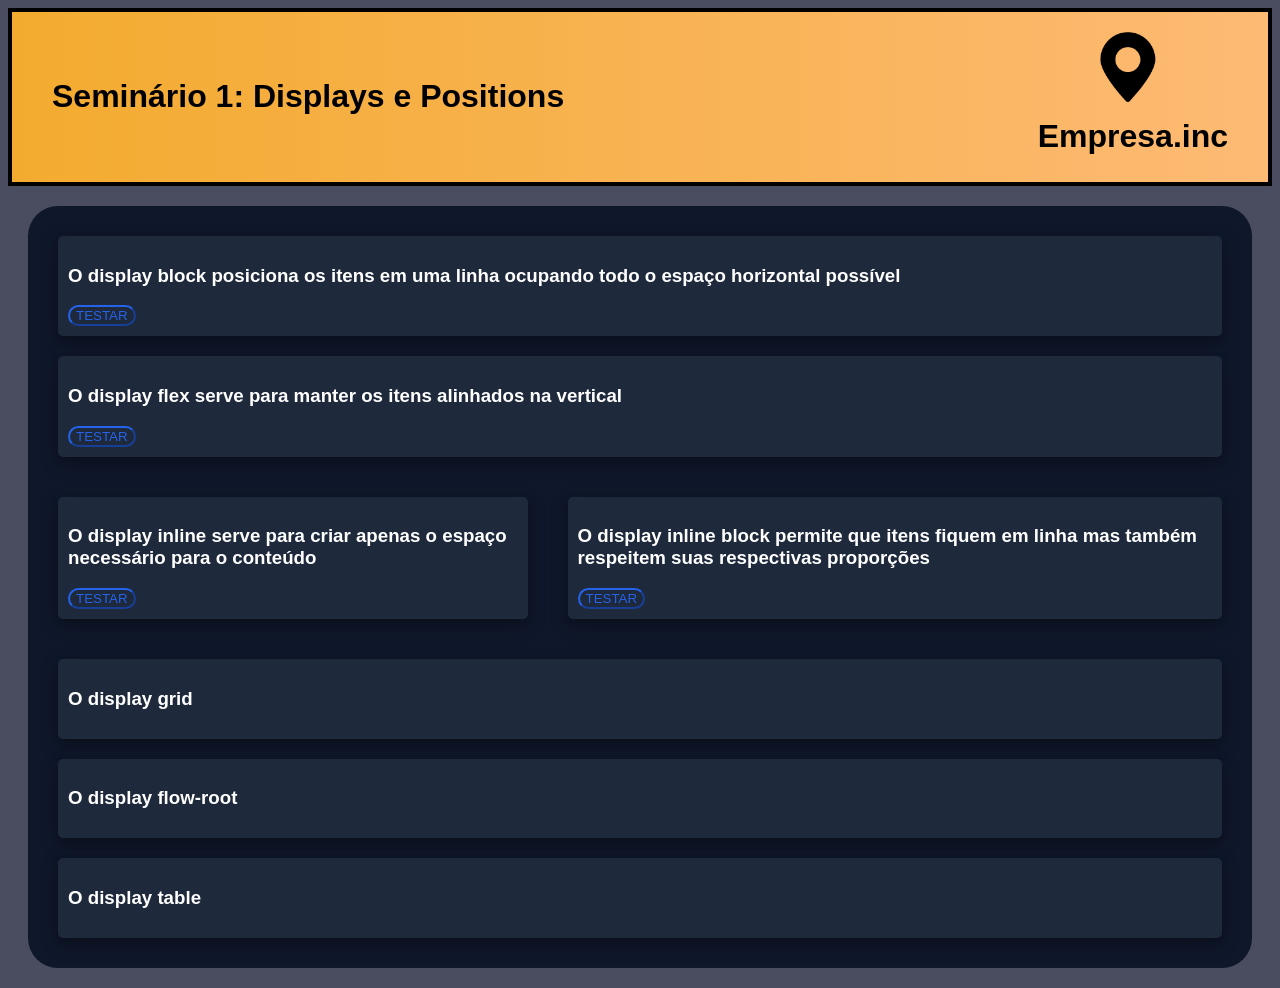
==== index.html @ 2e7610c3 "index" ====
<html lang="en">
<head>
    <meta charset="UTF-8">
    <meta name="viewport" content="width=device-width, initial-scale=1.0">
      <title>Site de position</title>
       <link rel="shortcut icon" type="image/png" href="assets/Icon.ico">
    <link rel="stylesheet" href="style.css">
   
  
</head>
<header>
<div class="orange"> 
    <h1> Seminário 1: Displays e Positions </h1>
    <div>
        <img class="logo" src="assets/Logo.png" alt="Logo">
        <h1 class="logotext"> Empresa.inc </h1>
    </div>
            
</div>
</header>
<body>
        <div class="verde">
       <div class="bloco block amarelo">
       <h3>O display block posiciona os itens em uma linha ocupando todo o espaço horizontal possível</h3>
       <a href='block.html'><button>TESTAR</button></a>
       </div>
        <div class="bloco amarelo">
            <div class="flex">
            <h3>O display flex serve para manter os itens alinhados na vertical</h3>
        </div>
          <a href='flex.html'><button>TESTAR</button></a>
       </div>
       <div>
       <div class="flex">
                <div class="bloco inline amarelo">
                <h3>O display inline serve para criar apenas o espaço necessário para o conteúdo</h3>
                  <a href='inline.html'><button>TESTAR</button></a> 
           </div>
           <div class="bloco inline-block amarelo">
                <h3>O display inline block permite que itens fiquem em linha mas também respeitem suas respectivas proporções</h3>
                   <a href='inline-block.html'><button>TESTAR</button></a>
            </div>   
       </div>
    </div>
    <div class="bloco amarelo">
        <h3>O display grid</h3>
        </div>
        <div class="bloco amarelo">
          <h3>O display flow-root</h3>
          </div>
          <div class="bloco amarelo">
           <h3>O display table</h3>
         </div>
    </div>
</body>
</html>
---- style.css ----
body{
        background-color: #494D5F;
        font-family: 'Segoe UI', Tahoma, Geneva, Verdana, sans-serif;
}
.bloco{
    background-color: antiquewhite;
    padding: 10px;
    margin: 20px;
    justify-items:center;
    border-radius: 5px;
}
.block{
    display: block;
    padding: 10px;
}
.verde{
    background-color:#0F172A;
    padding: 10px;
    margin: 20px;
    border-radius:30px;

}
.flex{
    display: flex;
    align-items: center;
}
.amarelo{
    background-color: #1E293B;
    color: white;
    box-shadow: 0 4px 8px 0 rgba(0, 0, 0, 0.2), 0 6px 20px 0 rgba(0, 0, 0, 0.19);
}
button {
    color:#2563EB;
    background-color: transparent;
    border-color:#2563EB;
    border-radius:30px;
    cursor: pointer;
    
}
button:hover {
    background-color: #2563EB;
    color: rgb(141, 208, 255);
    transition: all;
    transition-duration: 0.5s;
}
.img{
    height: 120px;
    width: 120px;
}
.blue{
    background-color: rgb(119, 119, 173);
    padding: 12px;
}
.orange{
    
    background: linear-gradient(90deg, #f3ab2f, #FDBA74);
    display: flex;
    justify-content: space-between;
    align-items: center;
    padding: 5px;
    padding-left: 40px;
    padding-right: 40px;
    border: 4px solid rgb(0, 0, 0)
}
.flex{
    display: flex;
}
.logo{
    height: 80px;
    width: 80px;
    position: relative;
    left: 50px;
    top: 10px;
}
.inline{
    display: inline;
}
.inline-block{
    display: inline-block;
}
.um{
    height: 100px;
    width: 80px;
}
.dois{
    height: 80px;
    width: 100px;
}
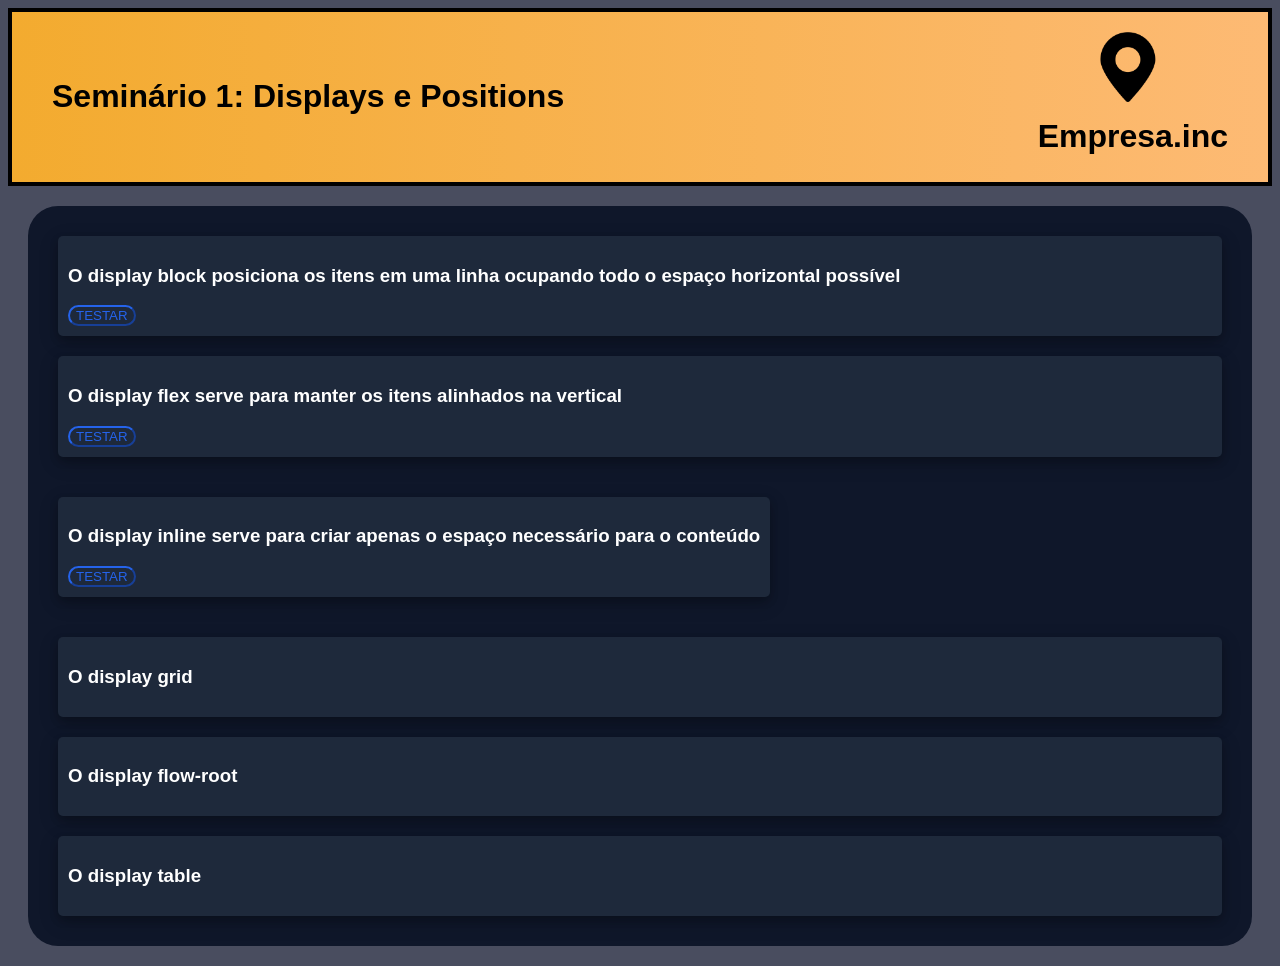
==== commit 6a3da738: "remove" ====
--- a/index.html
+++ b/index.html
@@ -36,10 +36,6 @@
                 <h3>O display inline serve para criar apenas o espaço necessário para o conteúdo</h3>
                   <a href='inline.html'><button>TESTAR</button></a> 
            </div>
-           <div class="bloco inline-block amarelo">
-                <h3>O display inline block permite que itens fiquem em linha mas também respeitem suas respectivas proporções</h3>
-                   <a href='inline-block.html'><button>TESTAR</button></a>
-            </div>   
        </div>
     </div>
     <div class="bloco amarelo">
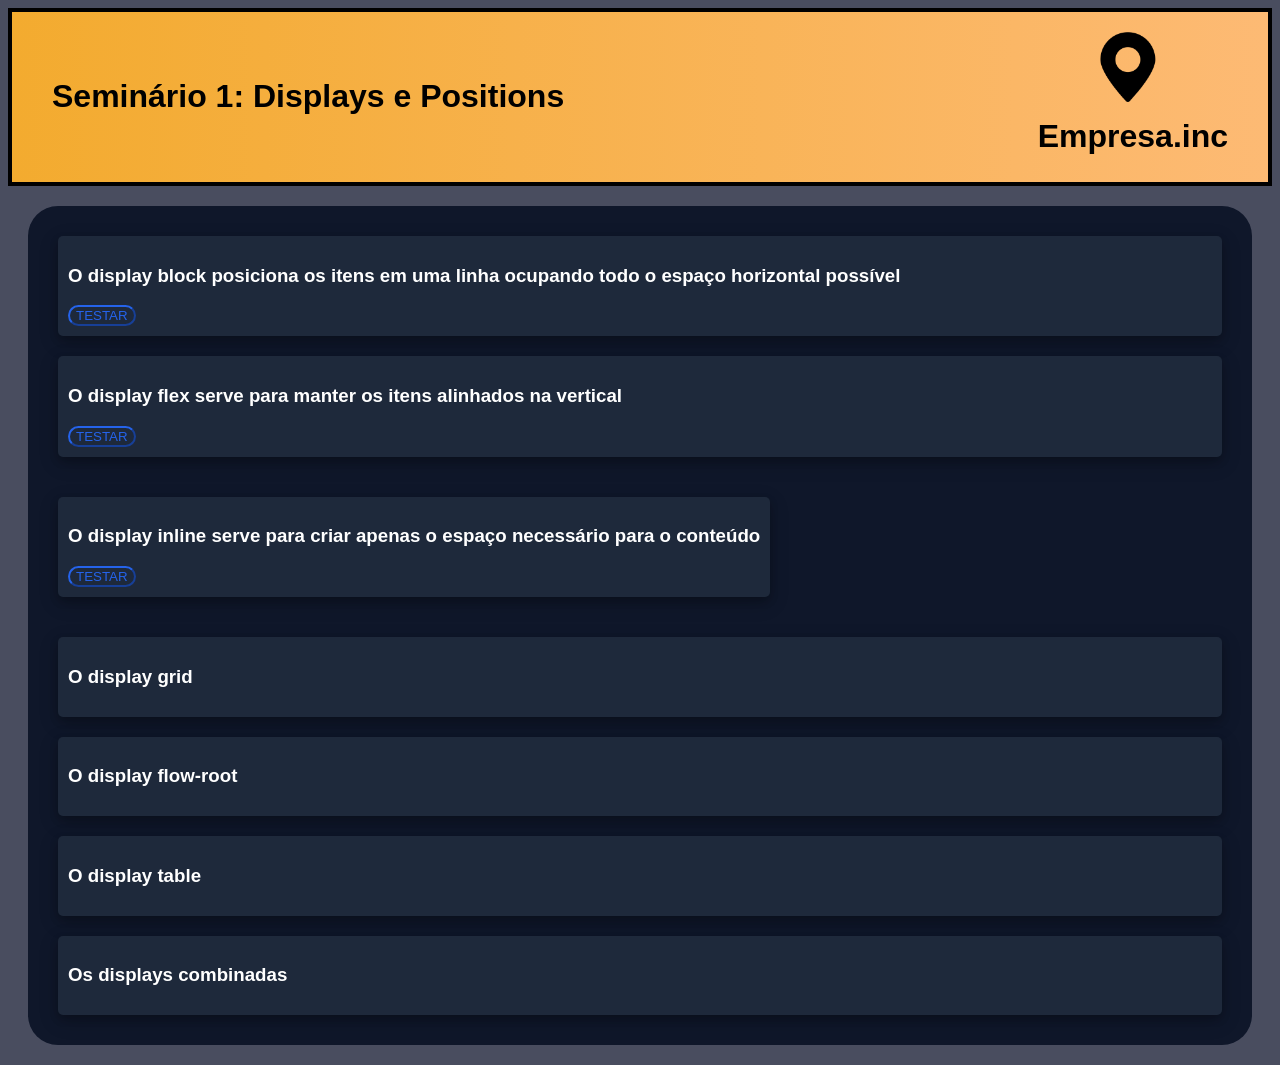
==== commit e0eed5e1: "add displays combinados" ====
--- a/index.html
+++ b/index.html
@@ -47,6 +47,9 @@
           <div class="bloco amarelo">
            <h3>O display table</h3>
          </div>
+          <div class="bloco amarelo">
+           <h3>Os displays combinadas</h3>
+         </div>
     </div>
 </body>
 </html>
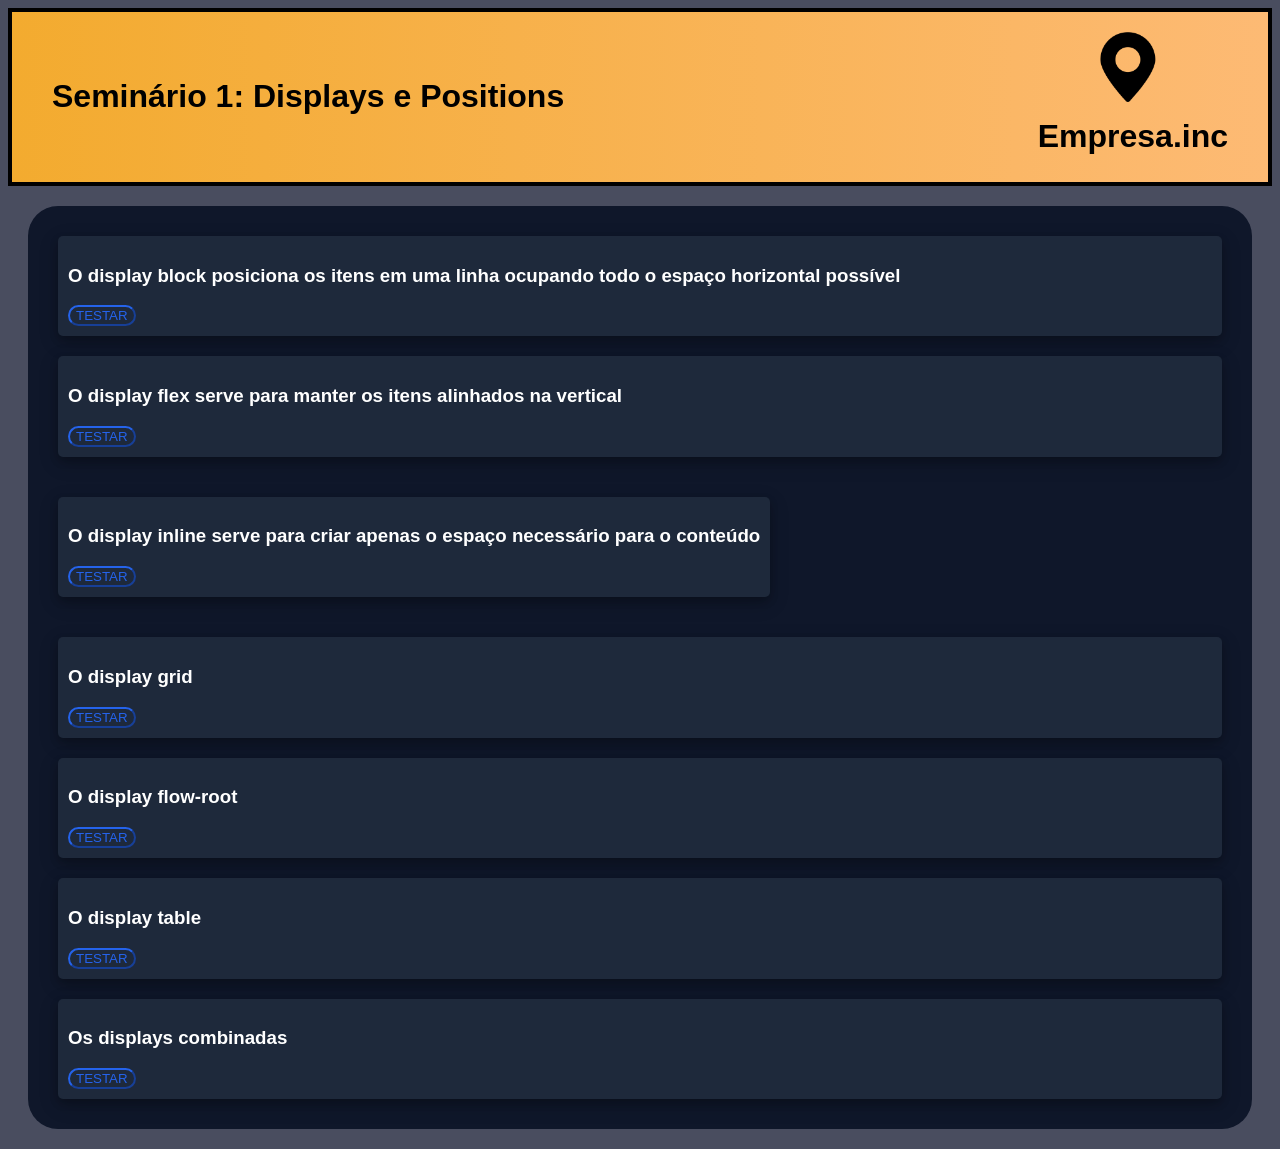
==== commit 1465c4f9: "add grids e etc" ====
--- a/index.html
+++ b/index.html
@@ -40,15 +40,19 @@
     </div>
     <div class="bloco amarelo">
         <h3>O display grid</h3>
+         <a href='grid.html'><button>TESTAR</button></a> 
         </div>
         <div class="bloco amarelo">
           <h3>O display flow-root</h3>
+           <a href='flow-root.html'><button>TESTAR</button></a> 
           </div>
           <div class="bloco amarelo">
            <h3>O display table</h3>
+            <a href='table.html'><button>TESTAR</button></a> 
          </div>
           <div class="bloco amarelo">
            <h3>Os displays combinadas</h3>
+            <a href='combinacao.html'><button>TESTAR</button></a> 
          </div>
     </div>
 </body>
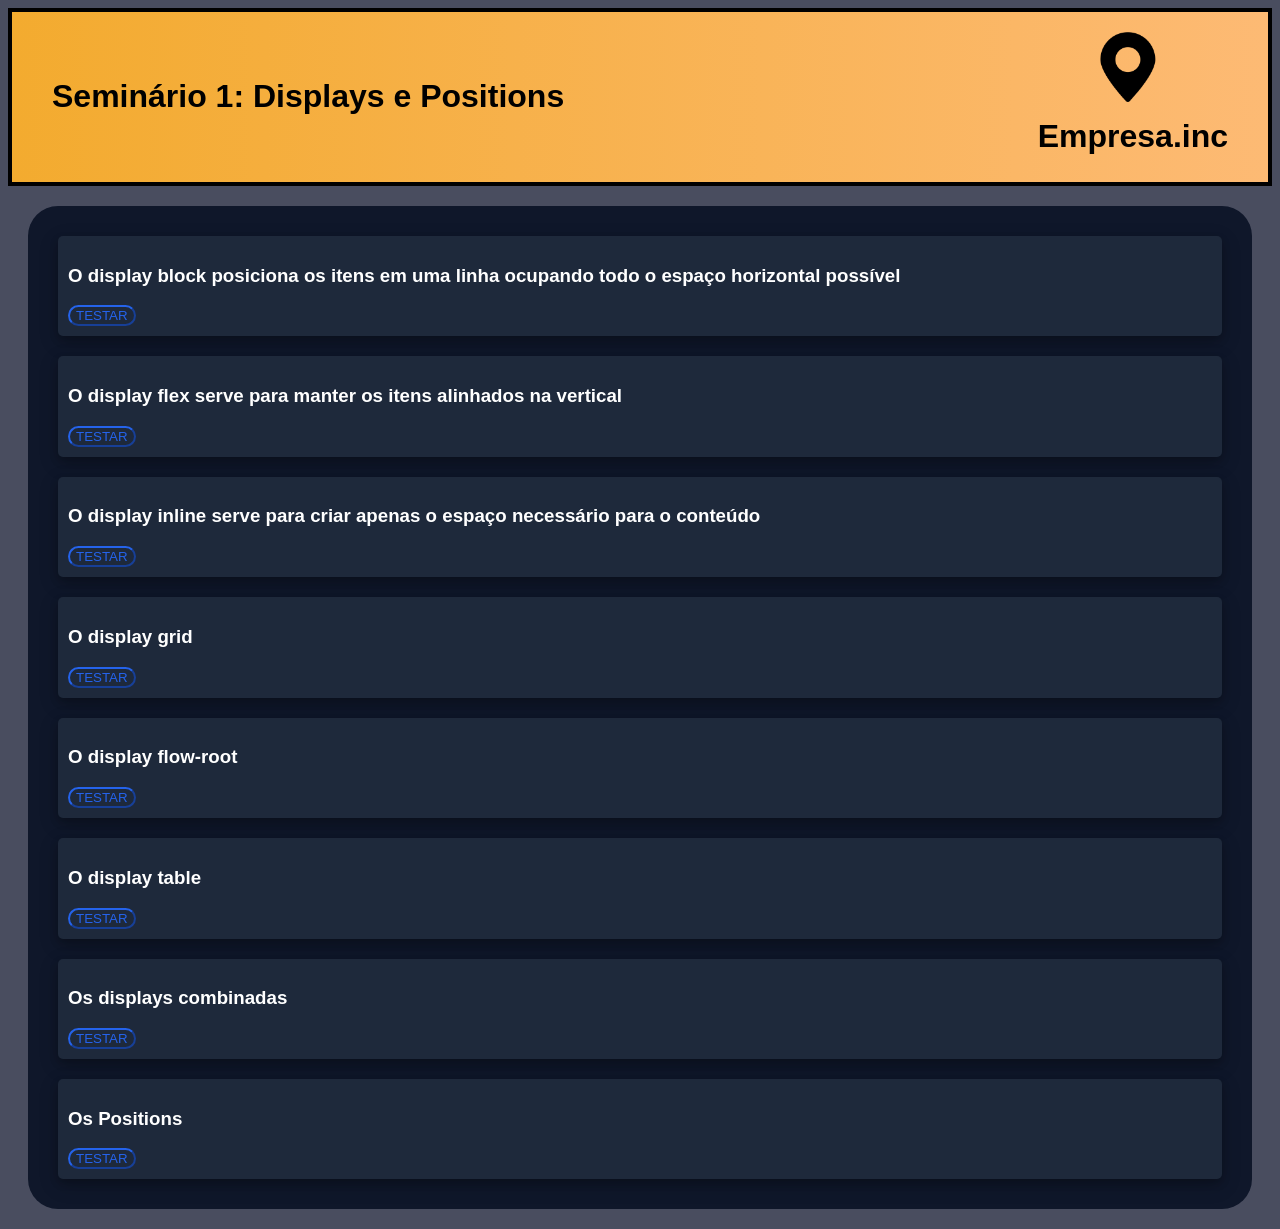
==== commit 8da02d5c: "index" ====
--- a/index.html
+++ b/index.html
@@ -20,7 +20,7 @@
 </header>
 <body>
         <div class="verde">
-       <div class="bloco block amarelo">
+       <div class="bloco amarelo">
        <h3>O display block posiciona os itens em uma linha ocupando todo o espaço horizontal possível</h3>
        <a href='block.html'><button>TESTAR</button></a>
        </div>
@@ -30,30 +30,33 @@
         </div>
           <a href='flex.html'><button>TESTAR</button></a>
        </div>
-       <div>
-       <div class="flex">
-                <div class="bloco inline amarelo">
-                <h3>O display inline serve para criar apenas o espaço necessário para o conteúdo</h3>
-                  <a href='inline.html'><button>TESTAR</button></a> 
-           </div>
+         <div class="bloco amarelo">
+            <div class="flex">
+            <h3>O display inline serve para criar apenas o espaço necessário para o conteúdo</h3>
+        </div>
+         <a href='inline.html'><button>TESTAR</button></a>
        </div>
-    </div>
     <div class="bloco amarelo">
         <h3>O display grid</h3>
-         <a href='grid.html'><button>TESTAR</button></a> 
+         <a href='grid.html'><button>TESTAR</button></a>
         </div>
         <div class="bloco amarelo">
           <h3>O display flow-root</h3>
-           <a href='flow-root.html'><button>TESTAR</button></a> 
+           <a href='flow-root.html'><button>TESTAR</button></a>
           </div>
           <div class="bloco amarelo">
            <h3>O display table</h3>
-            <a href='table.html'><button>TESTAR</button></a> 
+            <a href='table.html'><button>TESTAR</button></a>
          </div>
           <div class="bloco amarelo">
            <h3>Os displays combinadas</h3>
+            <a href='combinacao.html'><button>TESTAR</button></a>
+         </div>
+         <div class="bloco amarelo">
+           <h3>Os Positions</h3>
             <a href='combinacao.html'><button>TESTAR</button></a> 
          </div>
+
     </div>
 </body>
 </html>
--- a/style.css
+++ b/style.css
@@ -79,10 +79,23 @@
     display: inline-block;
 }
 .um{
-    height: 100px;
+    height: 200px;
     width: 80px;
 }
 .dois{
     height: 80px;
-    width: 100px;
+    width: 400px;
 }
+.inline-flex{
+    display: inline-flex;
+}
+.inline-grid{
+    display: inline-grid;
+}
+.flow-root{
+    display: flow-root 
+}
+.block-flow{
+    display: block-flow;
+}
+
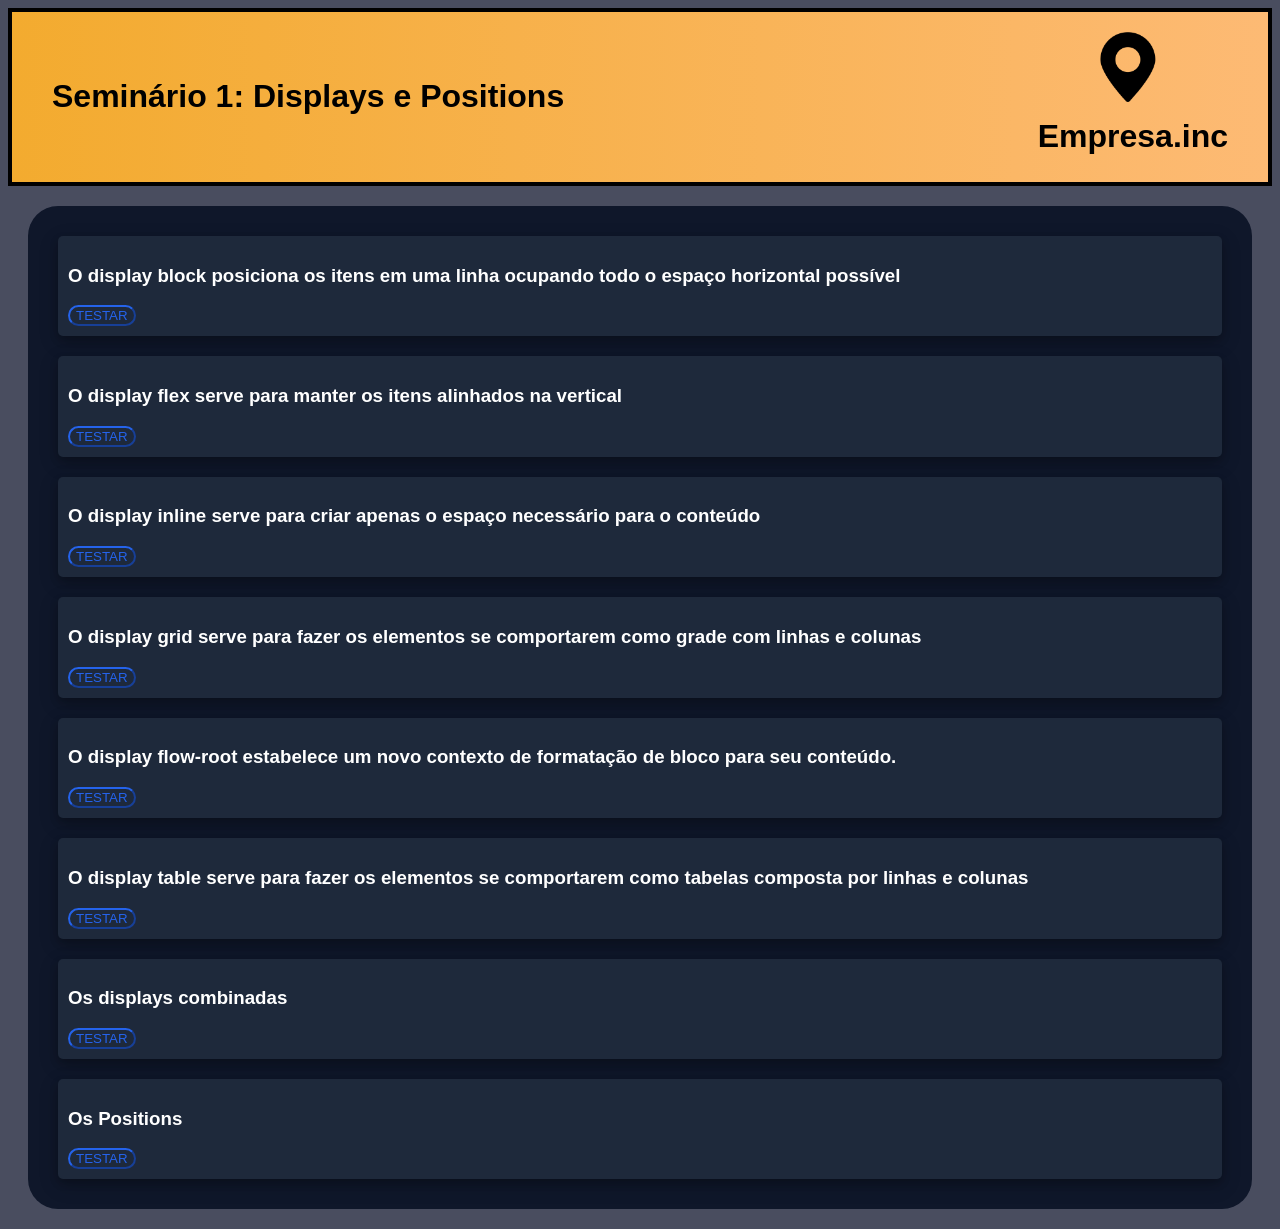
==== commit cf551d35: "index" ====
--- a/index.html
+++ b/index.html
@@ -37,15 +37,15 @@
          <a href='inline.html'><button>TESTAR</button></a>
        </div>
     <div class="bloco amarelo">
-        <h3>O display grid</h3>
+        <h3>O display grid serve para fazer os elementos se comportarem como grade com linhas e colunas</h3>
          <a href='grid.html'><button>TESTAR</button></a>
         </div>
         <div class="bloco amarelo">
-          <h3>O display flow-root</h3>
+          <h3>O display flow-root estabelece um novo contexto de formatação de bloco para seu conteúdo.</h3>
            <a href='flow-root.html'><button>TESTAR</button></a>
           </div>
           <div class="bloco amarelo">
-           <h3>O display table</h3>
+           <h3>O display table serve para fazer os elementos se comportarem como tabelas composta por linhas e colunas</h3>
             <a href='table.html'><button>TESTAR</button></a>
          </div>
           <div class="bloco amarelo">
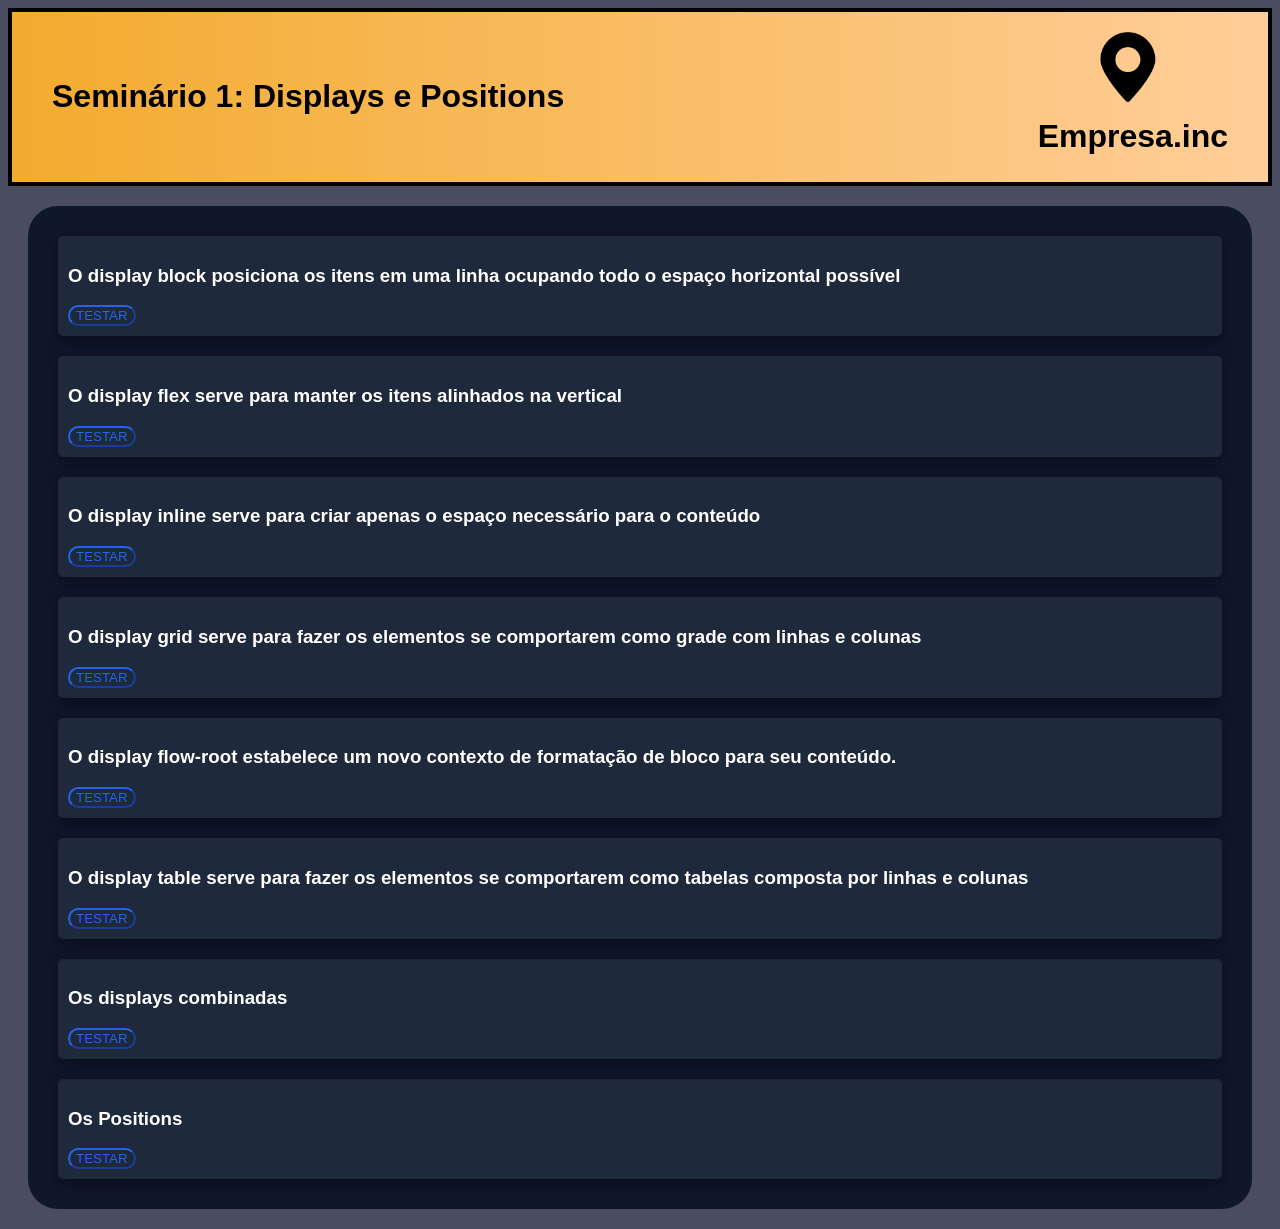
==== commit 5f20e2c3: "popsituoons" ====
--- a/index.html
+++ b/index.html
@@ -54,7 +54,7 @@
          </div>
          <div class="bloco amarelo">
            <h3>Os Positions</h3>
-            <a href='combinacao.html'><button>TESTAR</button></a> 
+            <a href='positotions.html'><button>TESTAR</button></a> 
          </div>
 
     </div>
--- a/style.css
+++ b/style.css
@@ -18,7 +18,7 @@
     padding: 10px;
     margin: 20px;
     border-radius:30px;
-
+    color: white
 }
 .flex{
     display: flex;
@@ -29,20 +29,8 @@
     color: white;
     box-shadow: 0 4px 8px 0 rgba(0, 0, 0, 0.2), 0 6px 20px 0 rgba(0, 0, 0, 0.19);
 }
-button {
-    color:#2563EB;
-    background-color: transparent;
-    border-color:#2563EB;
-    border-radius:30px;
-    cursor: pointer;
-    
-}
-button:hover {
-    background-color: #2563EB;
-    color: rgb(141, 208, 255);
-    transition: all;
-    transition-duration: 0.5s;
-}
+
+
 .img{
     height: 120px;
     width: 120px;
@@ -53,7 +41,7 @@
 }
 .orange{
     
-    background: linear-gradient(90deg, #f3ab2f, #FDBA74);
+    background: linear-gradient(90deg, #f3ab2f, #ffce99);
     display: flex;
     justify-content: space-between;
     align-items: center;
@@ -98,4 +86,65 @@
 .block-flow{
     display: block-flow;
 }
+.grid{
+    display: grid;
+    max-width: 400px;
+    grid-template-columns: 120px 120px 120px;
+    background-color: #1E293B;
+    padding: 10px;
+}
 
+button {
+    color:#2563EB;
+    background-color: transparent;
+    border-color:#2563EB;
+    border-radius:30px;
+    cursor: pointer;
+    overflow:hidden;
+        position:relative;
+}
+button::before {
+     content: '';
+  position: absolute;
+  top: -50%;
+  left: -50%;
+  width: 200%;
+  height: 200%;
+  background: linear-gradient(0deg, transparent, transparent 30%,  rgba(0,255,255,0.3) );
+  transform: rotate(-45deg);
+  transition: all 0.5s ease;
+  opacity: 0;
+}
+button:hover {
+    background-color: #2563EB;
+    color: rgb(141, 208, 255);
+     transform: scale(1.05);
+  box-shadow: 0 0 20px rgba(0,255,255,0.5);
+}
+button:hover::before {
+  opacity: 1;
+  transform: rotate(-45deg) translateY(100%);
+}
+.inline-grid{
+    display: inline-grid;
+    grid-template-columns: 120px 120px 120px;
+    padding: 10px;
+}
+th{
+    background-color: rgb(139, 139, 139);
+    border: 1px solid #3f3f3f;
+    padding: 6px;
+}
+td{
+    background-color: rgb(199, 199, 199);
+    border: 1px solid #3f3f3f;
+    padding: 6px;
+}
+.table{
+    display: table;
+    height: 200px;
+}
+.cell{
+    display:table-cell;
+    vertical-align: center;
+}
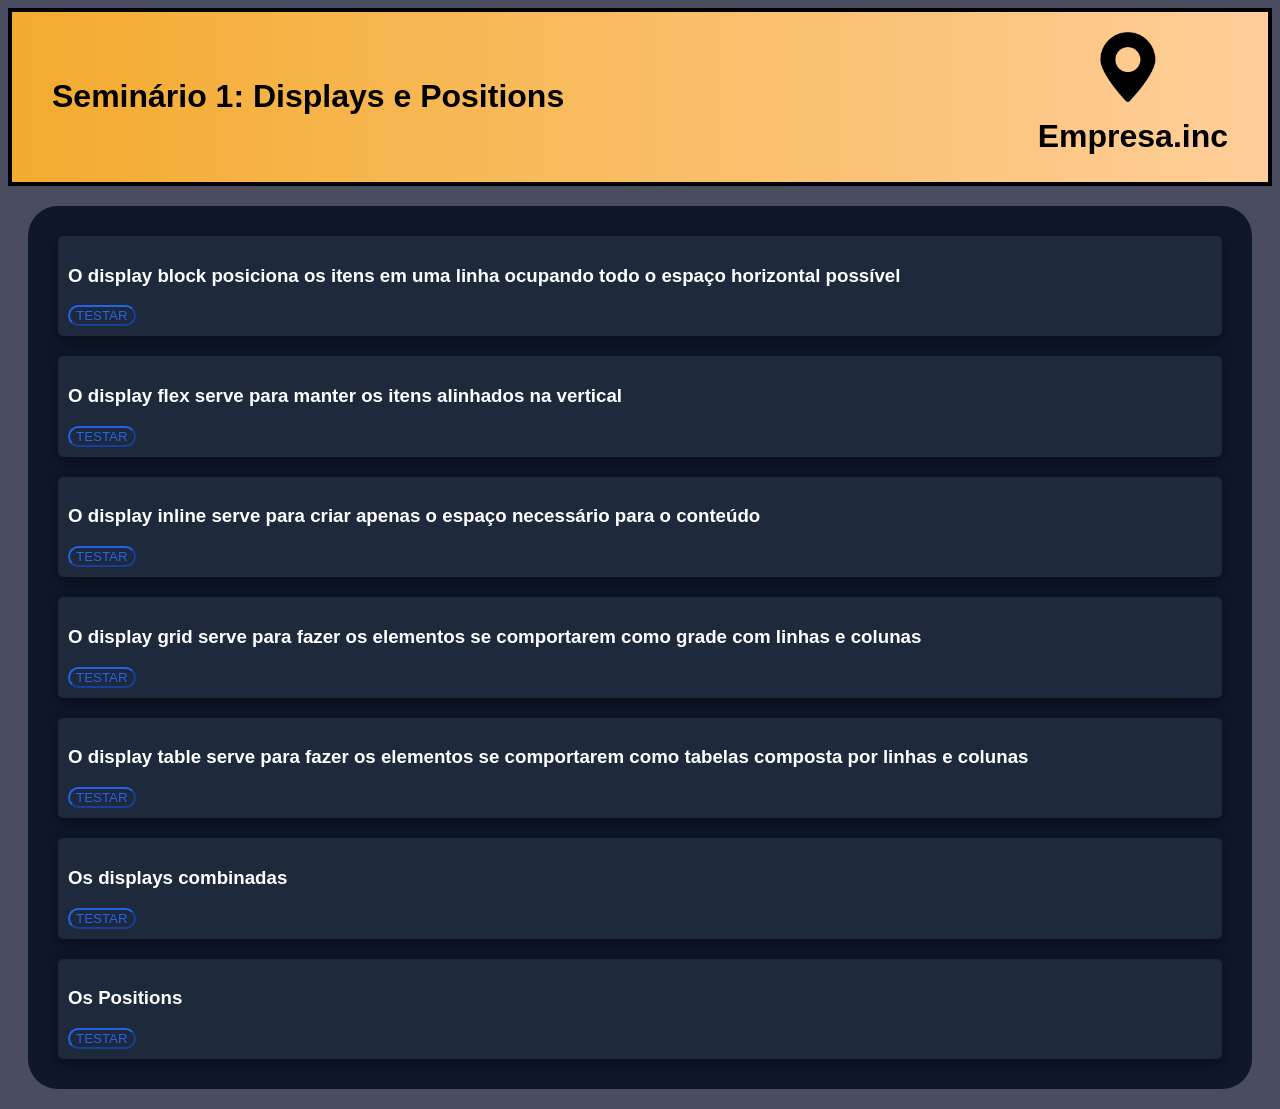
==== commit 1d45cc67: "movi o flow-root para as displays combinadas" ====
--- a/index.html
+++ b/index.html
@@ -41,13 +41,10 @@
          <a href='grid.html'><button>TESTAR</button></a>
         </div>
         <div class="bloco amarelo">
-          <h3>O display flow-root estabelece um novo contexto de formatação de bloco para seu conteúdo.</h3>
-           <a href='flow-root.html'><button>TESTAR</button></a>
-          </div>
-          <div class="bloco amarelo">
            <h3>O display table serve para fazer os elementos se comportarem como tabelas composta por linhas e colunas</h3>
             <a href='table.html'><button>TESTAR</button></a>
          </div>
+        <!-- Flow-root foi movido para as displays combinadas-->  
           <div class="bloco amarelo">
            <h3>Os displays combinadas</h3>
             <a href='combinacao.html'><button>TESTAR</button></a>
